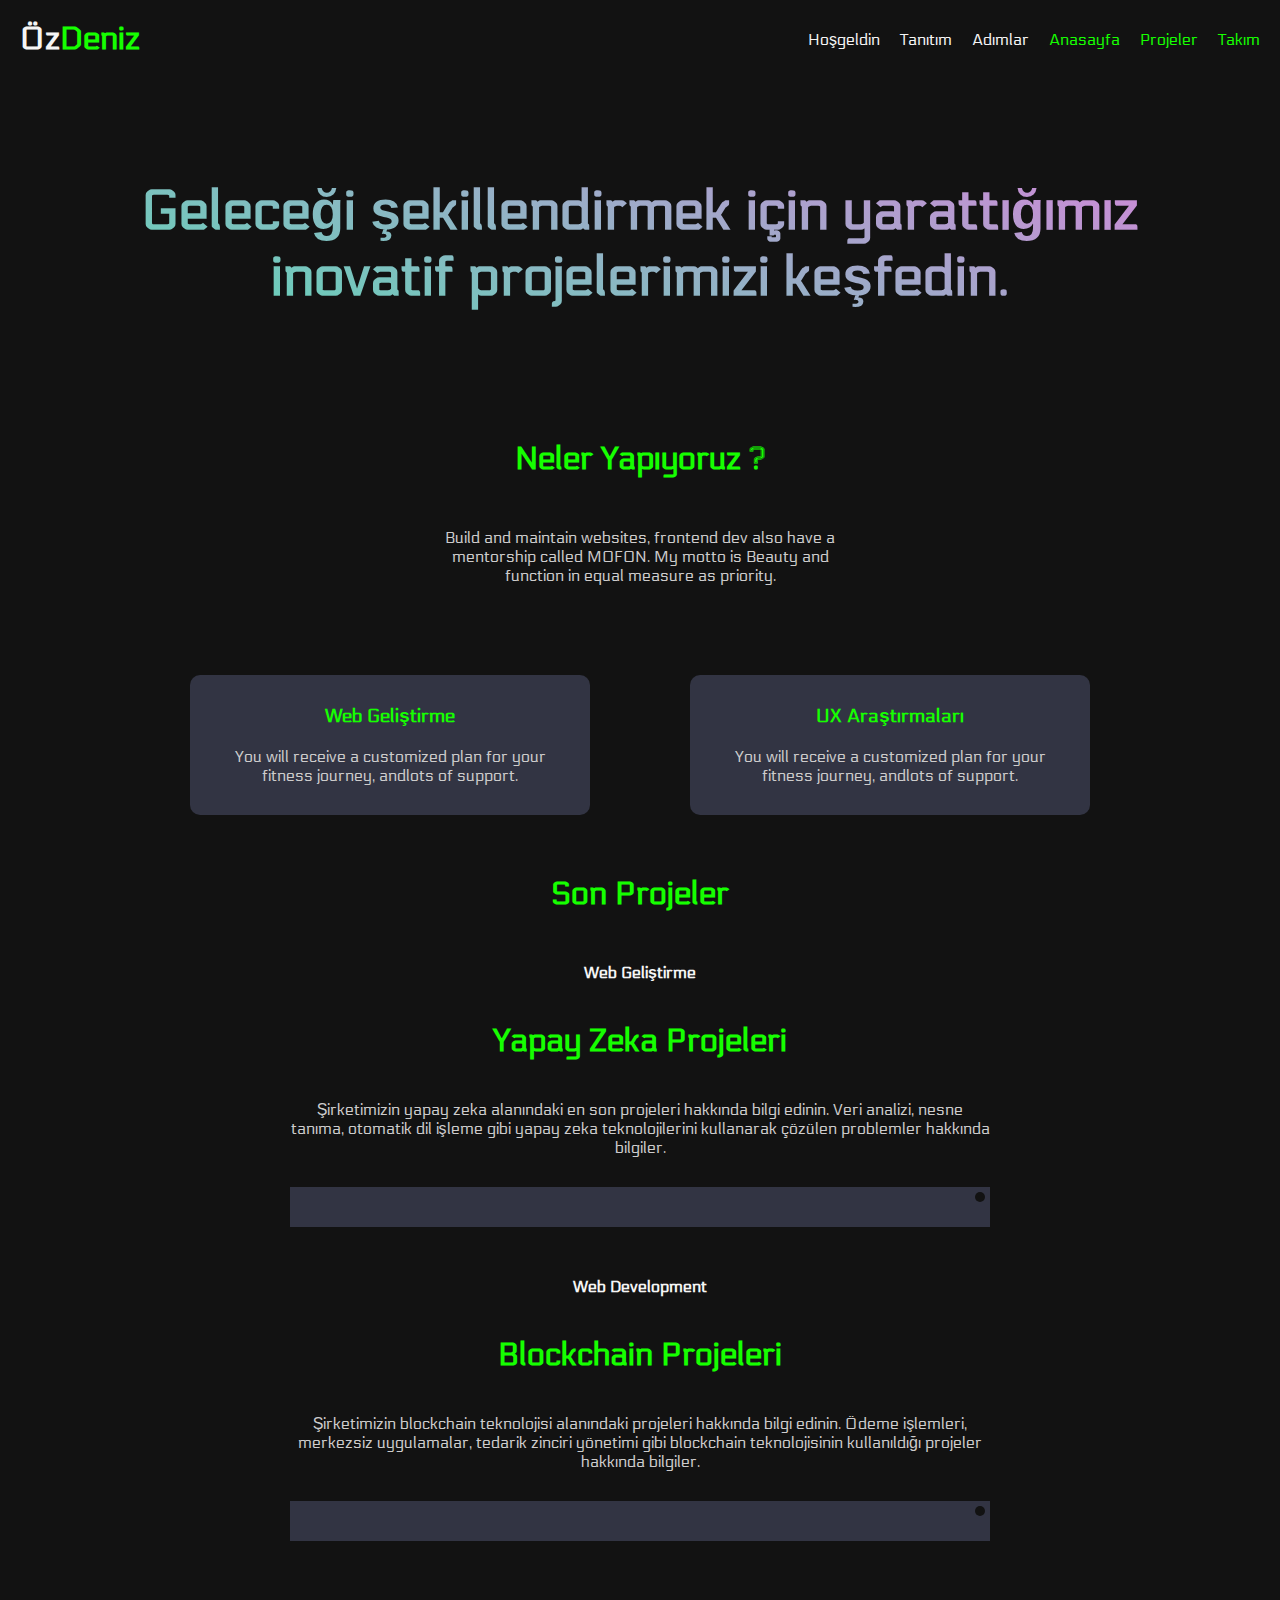
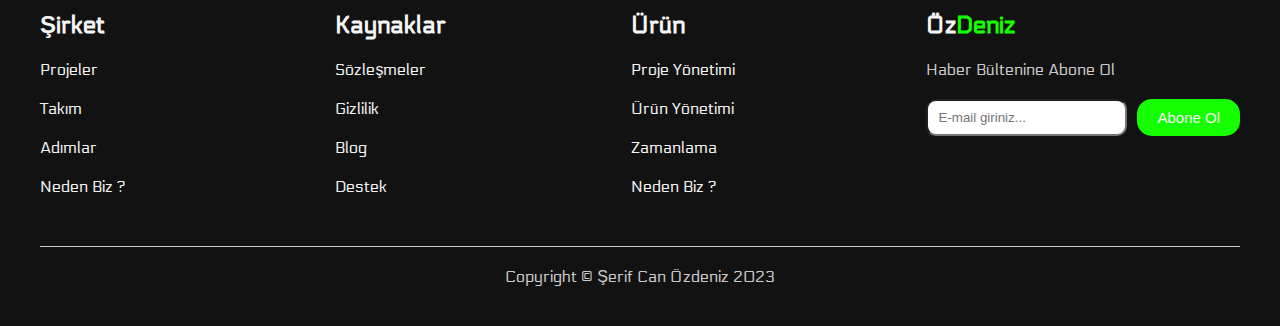
==== HTML/projects.html @ 9cd8c81e "proje tamammlandı" ====
<!DOCTYPE html>
<html lang="en">
<head>
    <meta charset="UTF-8">
    <meta name="viewport" content="width=device-width, initial-scale=1.0">
    <title>ÖzDeniz</title>
    <link rel="stylesheet" href="/CSS/style.css">
    <link rel="stylesheet" href="/CSS/project.css">
</head>
<body>

    <!-- header alanı başlangıç -->

    <header>
        <h1><a href="/">Öz<span>Deniz</span></a></h1>
        <nav>
            <a href="">Hoşgeldin</a>
            <a href="">Tanıtım</a>
            <a href="">Adımlar</a>
            <a href="/index.html" class="link">Anasayfa</a>
            <a href="" class="link">Projeler</a>
            <a href="/HTML/teams.html" class="link">Takım</a>
        </nav>
        <button class="nav-button">|||</button>
    </header>

    <!-- header alanı bitiş -->

    <!-- main başlangıç -->

    <main>
        <h1 class="welcome">
            Geleceği şekillendirmek için yarattığımız inovatif projelerimizi keşfedin.</h1>
    

    <section id="what-sec">
        <div class="what-info">
            <h1>Neler Yapıyoruz ?</h1>
            <p>Build and maintain websites, frontend dev also have a mentorship
                called MOFON. My motto is Beauty and function in equal measure as
                priority.</p>
        </div>

        <div class="what-cards">
            <div class="what-card">
                <img src="/images/docs.png" alt="">
                <h3>Web Geliştirme</h3>
                <p>You will receive a customized plan for your fitness journey, andlots of support.</p>
            </div>
            <div class="what-card">
                <img src="/images/Chat.png" alt="">
                <h3>UX Araştırmaları</h3>
                <p>You will receive a customized plan for your fitness journey, andlots of support.</p>
            </div>
        </div>
    </section>

    <section id="projects-sec">
        <h1>Son Projeler</h1>
        <div class="project">
            <div class="project-info">
                <h4>Web Geliştirme</h4>
                <h1>Yapay Zeka Projeleri</h1>
                <p>Şirketimizin yapay zeka alanındaki en son projeleri hakkında bilgi
                    edinin. Veri analizi, nesne tanıma, otomatik dil işleme gibi yapay
                    zeka teknolojilerini kullanarak çözülen problemler hakkında
                    bilgiler.</p>
            </div>
            <div class="project-image">
                <span class="icon">
                    <img src="/images/arrow.png" alt="">
                </span>
                <img src="/images/project1.png" alt="">
            </div>
        </div>
        <div class="project">
            <div class="project-info">
                <h4>Web Development</h4>
                <h1>Blockchain Projeleri</h1>
                <p>Şirketimizin blockchain teknolojisi alanındaki projeleri hakkında bilgi edinin. Ödeme işlemleri, merkezsiz uygulamalar, tedarik zinciri yönetimi gibi blockchain teknolojisinin kullanıldığı projeler hakkında bilgiler.</p>
            </div>
            <div class="project-image">
                <span class="icon">
                    <img src="/images/arrow.png" alt="">
                </span>
                <img src="/images/project2.png" alt="">
            </div>
        </div>
    </section>
</main>


    <!-- main bitiş -->


    <!-- footer başlangıç -->

    <footer>
        <div class="footer-area">
            <div class="footer-links">
                <h2>Şirket</h2>
                <a href="">Projeler</a>
                <a href="">Takım</a>
                <a href="">Adımlar</a>
                <a href="">Neden Biz ?</a>
            </div>
            <div class="footer-links">
                <h2>Kaynaklar</h2>
                <a href="">Sözleşmeler</a>
                <a href="">Gizlilik</a>
                <a href="">Blog</a>
                <a href="">Destek</a>
            </div>
            <div class="footer-links">
                <h2>Ürün</h2>
                <a href="">Proje Yönetimi</a>
                <a href="">Ürün Yönetimi</a>
                <a href="">Zamanlama</a>
                <a href="">Neden Biz ?</a>
            </div>
            <div class="footer-links">
                <h2>Öz<span>Deniz</span></h2>
                <p>Haber Bültenine Abone Ol</p>
                <div class="field">
                    <input type="email" placeholder="E-mail giriniz...">
                    <button>Abone Ol</button>
                </div>
            </div>
        </div>
        <p class="footer-bottom">Copyright &copy; Şerif Can Özdeniz 2023</p>
    </footer>

    <!-- footer bitiş -->


    <script src="/JavaScript/main.js"></script>

    
</body>
</html>
---- CSS/style.css ----
@import url('https://fonts.googleapis.com/css2?family=Electrolize&family=Poppins:wght@100;200;300;500;600;700;800;900&family=Roboto:ital,wght@0,400;0,700;1,400&display=swap');

*{
    margin: 0;
    padding: 0;
    box-sizing: border-box;
    text-decoration: none;
    list-style-type: none;
}

/* değişkenler */

:root{
    --white:#f5f5f5;
    --black:#121212;
    --green:#16ff00;
    --gray:#cdcccc;
    --gren2:#15ff0047;
}

/* genel etiket stillendirme */

a{
    color: var(--white);
}

h1,h2,h3,h4{
    color: var(--white);
}
p{
    color: var(--gray);
}

body{
    font-family: 'Electrolize', sans-serif;
    background-color: var(--black);
    overflow-x: hidden;
}

section{
    padding: 30px;
}

button{
    border: none;
    padding: 10px 20px;
    border-radius: 15px;
    font-size: 15px;
    cursor: pointer;
    transition: all .3s ease;
}


/* header başlangıç */

header{
    position: sticky;
    top: 0;
    display: flex;
    justify-content: space-between;
    align-items: center;
    background-color: var(--black);
    padding: 20px;
    z-index: 100;
}
header h1 a span{
    color: var(--green);
}

nav{
    display: flex;
    gap: 20px;
}

.link{
    color: var(--green);
}

.nav-button{
    display: none;
}


/* header bitiş */

/* hero başlangıç */

#hero{
    height: 50vh;
    background-image: url(/images/back.jpg);
    background-size: cover;
    background-repeat: no-repeat;
    display: flex;
    align-items: center;
    background-attachment: fixed;
}

.hero-inner{
    max-width: 500px;
    display: flex;
    flex-direction: column;
    gap: 20px;
    margin-left: 20px;
    border: 1px solid rgba(255, 255, 255, 0.5);
    padding: 20px;
    border-radius: 15px;
    background-color: rgba(255, 255, 255, 0.08);
    backdrop-filter: blur(5px);
    align-items: center;
    box-shadow: var(--gren2) 0px 14px 28px, 0px 10px 10px;
}

.hero-inner h1{
    color: #16ff00;
    font-size: 30px;
}

.buttons{
    display: flex;
    gap: 20px;
}

.buttons > button{
    padding: 10px 40px;
}

.buttons button:nth-child(1) {
    background-color: var(--green);
    color: var(--white);
}

.buttons button:nth-child(2) {
    color: var(--green);
}


/* hero bitiş */


/* pencere başlangıç */

#image-sec{
    display: flex;
    justify-content: space-between;
    gap: 100px;

}

.image-sec-info{
    max-width: 600px;
    display: grid;
    flex-direction: column;
    gap: 30px;
    text-align: center;
}

.image-sec-info h1{
    font-size: 35px;
}

.image-sec-info button{
    border: 1px solid transparent;
    color: var(--green);
}

.image-sec-info button:hover{
    border: 1px solid var(--green);
    background-color: var(--gren2);
    color: var(--white);
}


.images{
    display: grid;
    grid-template-columns: auto auto auto;
    gap: 50px;
}

.window{
    min-width: 200px;
    height: 400px;
    background-image: url(/images/sec2.jpg);
    background-attachment: fixed;
    background-size: cover;
    background-repeat: no-repeat;
    border-radius: 40px 40px 0 0;
}

.window:nth-child(2) {
    border-radius: 40px 40px 40px 40px;
}


/* pencere bitiş */



/* card başlangıç */

.cards-sec-info{
    max-width: 600px;
    display: grid;
    gap: 40px;
}

.cards{
    
    display: flex;
    justify-content: center;
    gap: 10px;
}

.card{
    border: 1px solid gray;
    padding: 20px;
    border-radius: 10px;
    margin-top: 50px;

}

.card h1{
    margin-bottom: 10px;
}

.card video{
    width: 200px;
}



/* card bitiş */

/* liste alanı başlangıç */

.step-sec-info{
    display: flex;
    justify-content: center;
    align-items: center;
    gap: 40px;
    
}

.step-sec-info p{
    max-width: 400px;
}

.step-sec-info h1{
    max-width: 360px;
}

.vertical-line{
    border: 1px solid var(--green);
    height: 100px;
}

#step-sec ul li{
    display: flex;
    justify-content: space-between;
    border-bottom: 1px solid var(--green);
    padding-bottom: 40px;
    margin-top: 40px;

}

#step-sec ul li span{
    color: var(--green);
    font-size: 15px;
}

#step-sec ul li img{
    width: 50px;
}
/* liste alanı bitiş */



/* footer başlangıç */

footer{
    background-color: var(--black);
    padding: 40px;
}

.footer-area{
    display: grid;
    grid-template-columns: 1fr 1fr 1fr 1fr;
}

.footer-links{
    display: flex;
    flex-direction: column;
    gap: 20px;
}

.footer-links h2 span{
    color: var(--green);
}

.footer-bottom{
    text-align: center;
    margin-top: 50px;
    border-top: 1px solid var(--gray);
    padding-top: 20px;
}

.field{
    display: flex;
    gap: 10px;
}

.field input{
    padding: 5px 10px;
    border-radius: 10px;
    max-height: 50px;
}

.field button{
    background-color: var(--green);
    color: var(--white);
    white-space: nowrap;
}
/* footer bitiş */




/* media sorguları */

@media (max-width:800px) {
    .nav-button{
        display: block;
    }
    nav{
        display: none;
    }

    header nav a{
        color: #000015;
    }

    .toggle{
        display: flex;
        flex-direction: column;
        position: fixed;
        right: 0;
        top: 70px;
        background-color: var(--gray);
        padding: 20px;
        border-radius: 10px;
    }

    #hero{
        justify-content: center;
        align-items: center;
    }
    
}

@media (max-width:1000px) {
    .footer-area{
        grid-template-columns: 1fr 1fr;
        row-gap: 40px;
    }

    .footer-links{
        align-items: center;
    }
    .cards{
        flex-direction: column;
        place-items: center;
    }

    .card{
        max-width: 400px;
    }
}

@media (max-width:1200px) {
    #image-sec{
        flex-direction: column;
        align-items: center;
    }
}
---- CSS/project.css ----
@import url('https://fonts.googleapis.com/css2?family=Electrolize&family=Poppins:wght@100;200;300;500;600;700;800;900&family=Roboto:ital,wght@0,400;0,700;1,400&display=swap');

*{
    margin: 0;
    padding: 0;
    box-sizing: border-box;
    text-decoration: none;
    list-style-type: none;
}

/* değişkenler */

:root{
    --white:#f5f5f5;
    --black:#121212;
    --green:#16ff00;
    --gray:#cdcccc;
    --gren2:#15ff0047;
}

/* genel etiket stillendirme */

a{
    color: var(--white);
}

h1,h2,h3,h4{
    color: var(--white);
}
p{
    color: var(--gray);
}

body{
    font-family: 'Electrolize', sans-serif;
    background-color: var(--black);
}

section{
    padding: 30px;
}

button{
    border: none;
    padding: 10px 20px;
    border-radius: 15px;
    font-size: 15px;
    cursor: pointer;
    transition: all .3s ease;
}



.welcome{
    padding: 100px;
    font-size: 55px;
    text-align: center;
    background-image: linear-gradient(19deg, #3EECAC 0%, #EE74E1 100%);

    -webkit-background-clip: text;
    -webkit-text-fill-color: transparent;
}

#what-sec{
    display: flex;
    flex-direction: column;
    align-items: center;
    justify-content: center;
    gap: 40px;
}

.what-info{
    max-width: 400px;
    text-align: center;
}

.what-info h1{
    margin-bottom: 50px;
    color: var(--green);

}


.what-cards{
    display: flex;
    justify-content: center;
    gap: 100px;
    margin-top: 50px;
}

.what-card{
    background-color: #323443;
    min-width: 200px;
    max-width: 400px;
    display: flex;
    flex-direction: column;
    align-items: center;
    text-align: center;
    gap: 20px;
    padding: 30px 20px;
    border-radius: 10px;
    position: relative;
    
}

.what-card h3{
    color: var(--green);
}

.what-card img{
    position: absolute;
    top: -50px;
    width: 50px;

}

/* projeler başlangıç */

#projects-sec{
    display: flex;
    flex-direction: column;
    justify-content: center;
    align-items: center;
    gap: 50px;
}

#projects-sec h1{
    color: var(--green);
}

.project-info h1{
    color: var(--green);
}

.project-info{
    display: flex;
    flex-direction: column;
    align-items: center;
    gap: 40px;
    text-align: center;
}

.project{
    display: flex;
    flex-direction: column;
    gap: 30px;
    max-width: 700px;
}

.project-image{
    background-color: #323443;
    display: flex;
    padding: 40px 50px 0;
    justify-content: center;
    cursor: pointer;
    position: relative;
}

.project-image:hover{
    background-image: linear-gradient(45deg, #FA8BFF 0%, #2BD2FF 52%, #2BFF88 90%);
}

.project-image .icon{
    background-color: var(--black);
    position: absolute;
    right: 5px;
    top: 5px;
    display: grid;
    place-items: center;
    padding: 5px;
    border-radius: 5px;

}
/* projeler bitiş */





@media (max-width:768px) {
    #what-sec{
        align-items: center;
        text-align: center;
    }
    .what-cards{
        flex-direction: column;
        align-items: center;
        justify-content: center;
    }
}
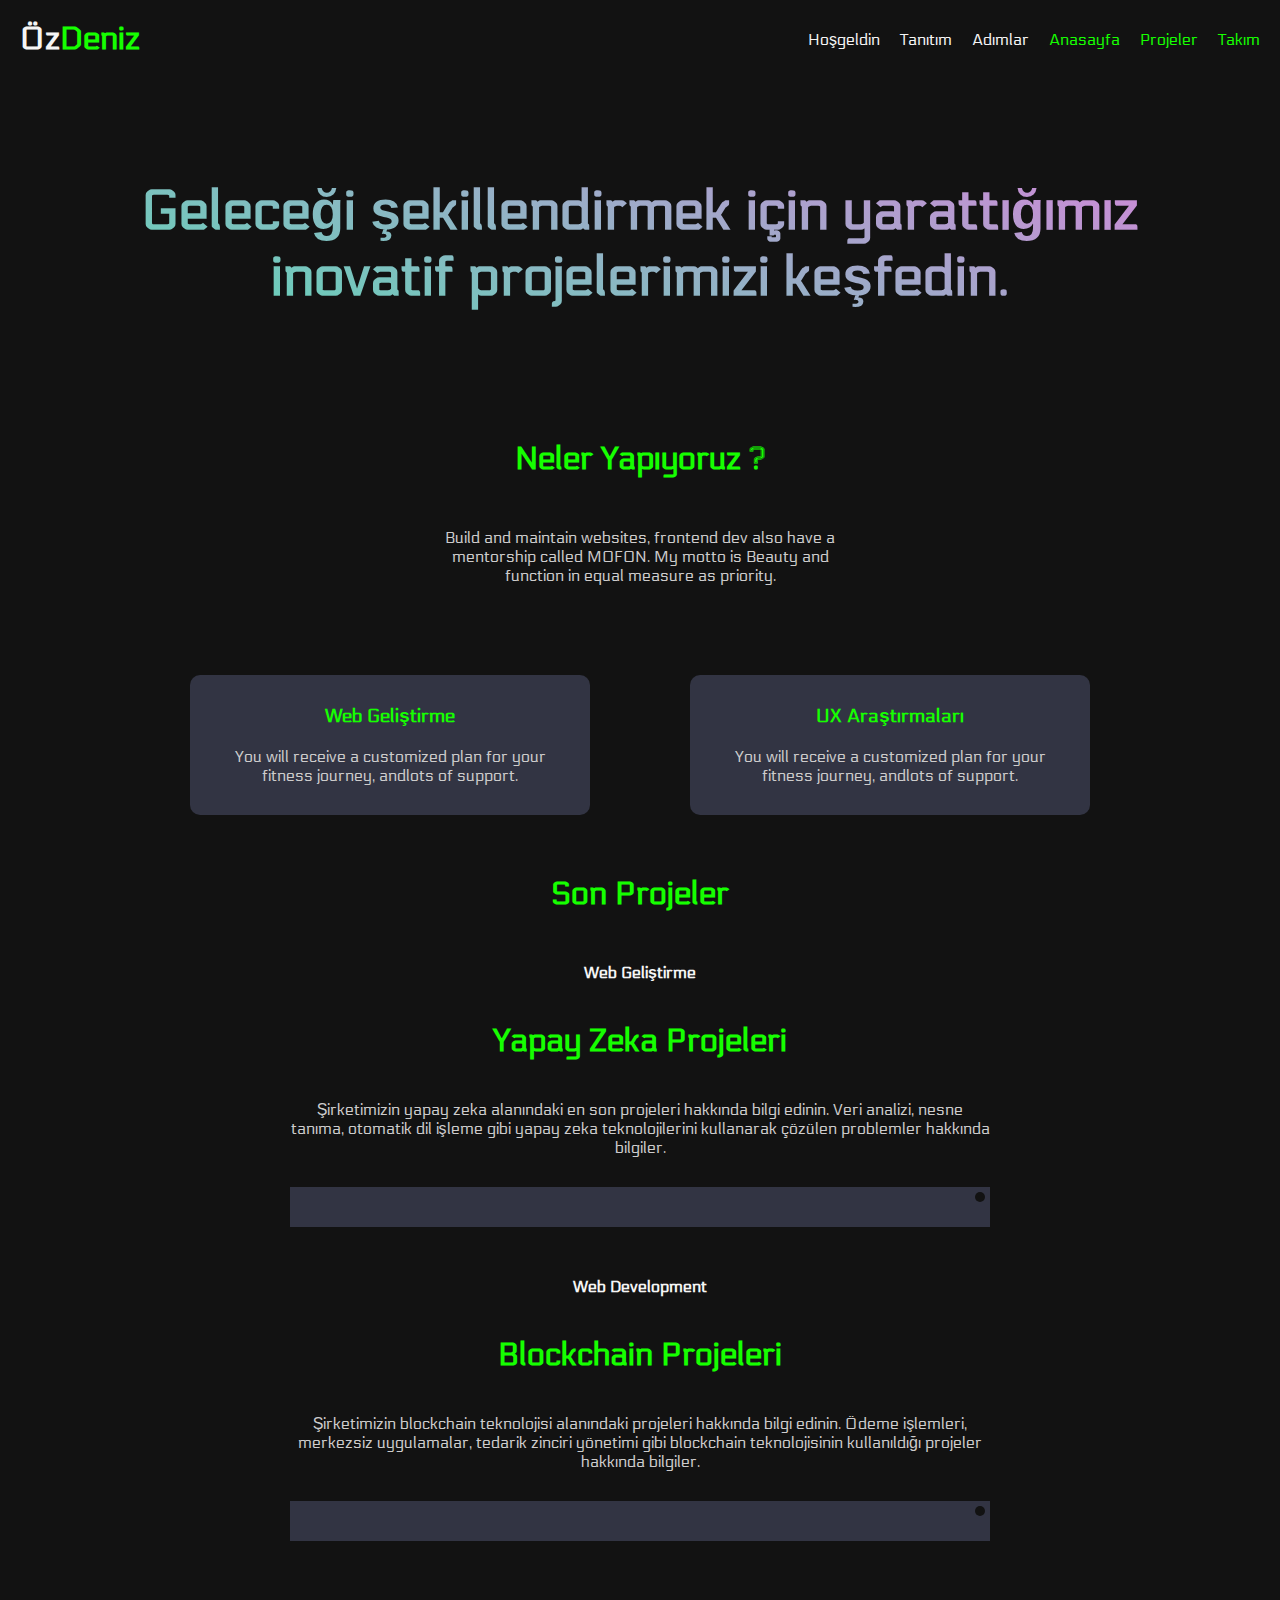
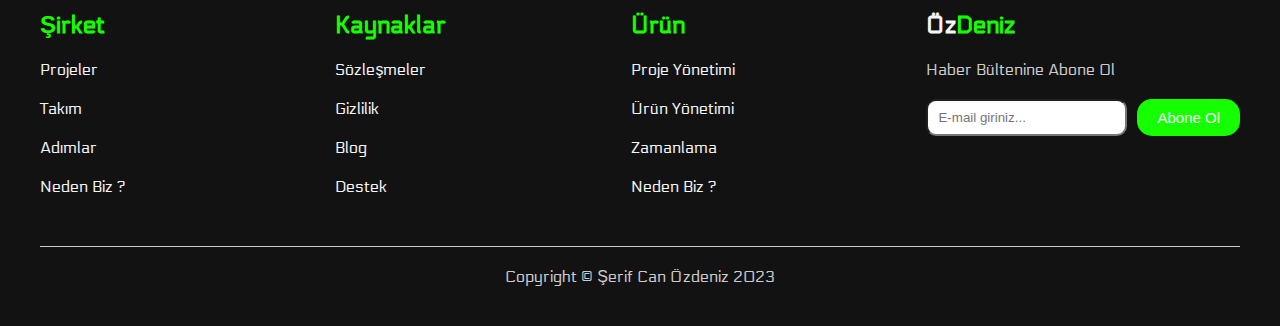
==== commit 341274aa: "son güncelleme yapıldı" ====
--- a/HTML/projects.html
+++ b/HTML/projects.html
@@ -98,21 +98,21 @@
     <footer>
         <div class="footer-area">
             <div class="footer-links">
-                <h2>Şirket</h2>
+                <h2 class="footer-links-title">Şirket</h2>
                 <a href="">Projeler</a>
                 <a href="">Takım</a>
                 <a href="">Adımlar</a>
                 <a href="">Neden Biz ?</a>
             </div>
             <div class="footer-links">
-                <h2>Kaynaklar</h2>
+                <h2 class="footer-links-title">Kaynaklar</h2>
                 <a href="">Sözleşmeler</a>
                 <a href="">Gizlilik</a>
                 <a href="">Blog</a>
                 <a href="">Destek</a>
             </div>
             <div class="footer-links">
-                <h2>Ürün</h2>
+                <h2 class="footer-links-title">Ürün</h2>
                 <a href="">Proje Yönetimi</a>
                 <a href="">Ürün Yönetimi</a>
                 <a href="">Zamanlama</a>
--- a/CSS/style.css
+++ b/CSS/style.css
@@ -156,6 +156,7 @@
 
 .image-sec-info h1{
     font-size: 35px;
+    color: var(--green);
 }
 
 .image-sec-info button{
@@ -203,6 +204,10 @@
     gap: 40px;
 }
 
+.cards-sec-info h1{
+    color: var(--green);
+}
+
 .cards{
     
     display: flex;
@@ -220,6 +225,7 @@
 
 .card h1{
     margin-bottom: 10px;
+    color: var(--green);
 }
 
 .card video{
@@ -290,6 +296,10 @@
     display: flex;
     flex-direction: column;
     gap: 20px;
+}
+
+.footer-links-title{
+    color: var(--green);
 }
 
 .footer-links h2 span{
